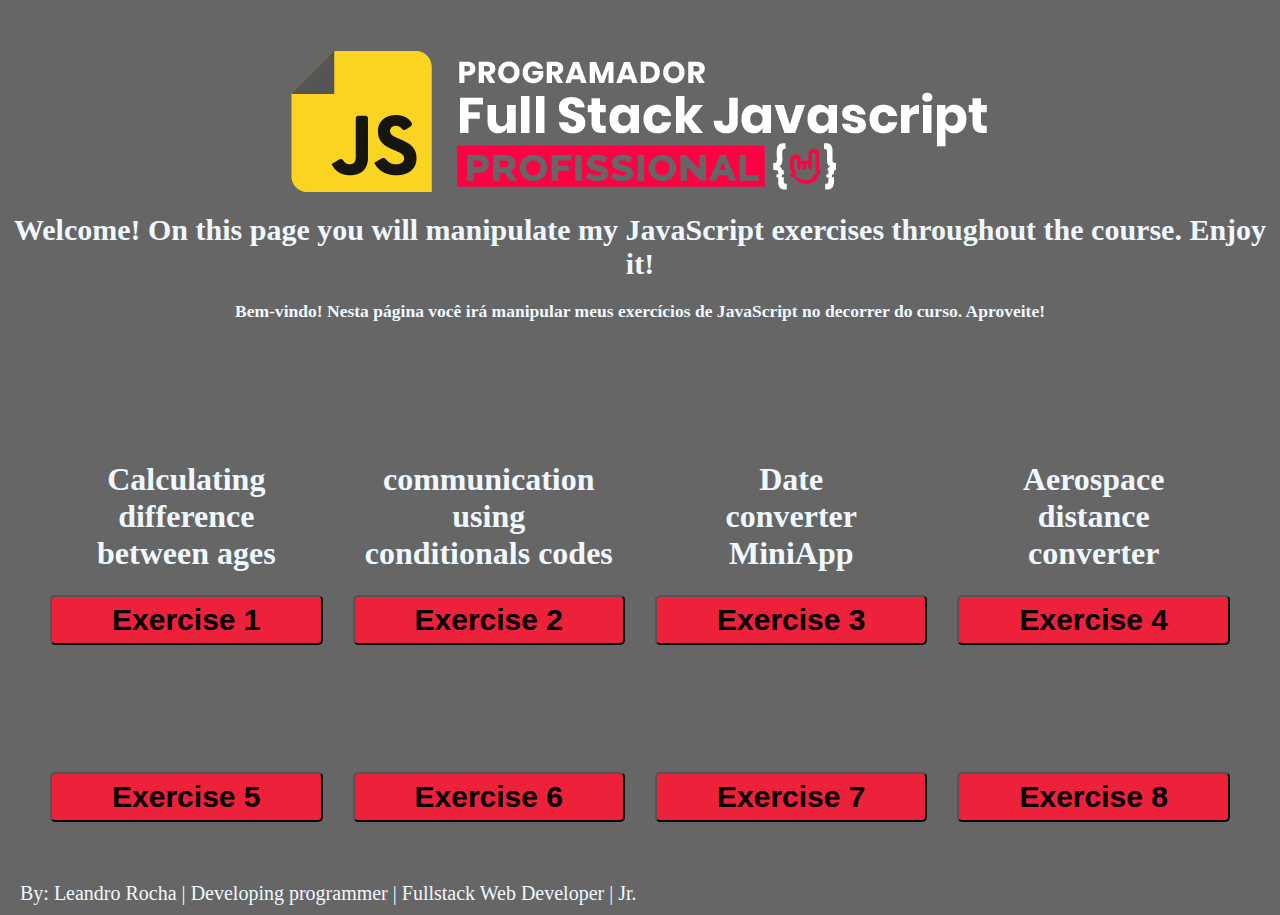
==== EXERCÍCIOS-JS-ONEBITCODE/index.html @ f03cc29b "First commit" ====
<!DOCTYPE html>
<html lang="en">
<head>
    <meta charset="UTF-8">
    <meta http-equiv="X-UA-Compatible" content="IE=edge">
    <meta name="viewport" content="width=device-width, initial-scale=1.0">
    <link rel="stylesheet" href="style.css">
    <link rel="stylesheet" href="/EXERCÍCIOS-JS-ONEBITCODE/Resposive.css">
    <title>JS EXERCISES ONEBITCODE</title>
</head>
<body>
    <div>
    <header class="logo">
        <img src="IMAGES/JS-logo-darkbgv2.png" alt="Imagem logo One Bit Code">
        <div class="home">
            <h1>Welcome! On this page you will manipulate my JavaScript exercises throughout the course. Enjoy it!</h1>
            <h3>Bem-vindo! Nesta página você irá manipular meus exercícios de JavaScript no decorrer do curso. Aproveite!</h3>  
        </div>
    </header>
    </div>
    <main> 
        <div class="btn">
        <div>
            <h1>Calculating<br>difference<br>between ages</h1>
            <a target="_blank" href="/02.JS-OUTSIDE-CONSOLE/EXERCISE/index.html">
                <button>Exercise 1</button>
            </a>       
        </div>
        <div>
            <h1>communication<br>using<br>conditionals codes</h1>
            <a target="_blank" href="/03.DATA-COMPARISON/EXERCISE/Exercise.html">
                <button>Exercise 2 <br> </button>
            </a> 
        </div>
        <div>
            <h1>Date<br>converter<br>MiniApp</h1>
            <a target="_blank" href="/03.DATA-COMPARISON/EXERCISE-2/index.html">
                <button>Exercise 3</button>
            </a> 
        </div>
        <div>
            <h1>Aerospace<br>distance<br>converter</h1>
            <a target="_blank" href="/04.SWITCH/EXERCISE/index.html">
                <button>Exercise 4</button>
            </a> 
        </div>
        <div>
            <h1> <br> <br> </h1>
        <!--<a target="_blank" href="">-->
                <button>Exercise 5</button>
            </a> 
        </div>
        <div>
            <h1> <br> <br> </h1> 
        <!--<a target="_blank" href="">-->
                <button>Exercise 6</button>
            </a> 
        </div>
        <div>
            <h1> <br> <br> </h1>
        <!--<a target="_blank" href="">-->
                <button>Exercise 7</button>
            </a> 
        </div>
        <div>
            <h1> <br> <br> </h1>
        <!--<a target="_blank" href="">-->
                <button>Exercise 8</button>
            </a> 
        </div>
    </div>
    </main>
    <footer class="footer">
        By: Leandro Rocha | Developing programmer | Fullstack Web Developer | Jr.  
    </footer>
</body>
</html>
---- EXERCÍCIOS-JS-ONEBITCODE/style.css ----
body{
    padding: 0;
    margin: 0;
    background: linear-gradient(rgba(0, 0, 0, 0.6),rgba(0, 0, 0, 0.6)100%), url("images/background.jpg");  
    animation: moveBanner 10s;
}
@keyframes moveBanner{
    0%{
        transform: translateY(10rem) rotateY(-30deg);
        opacity: 0;
    }
    100%{
        transform: translateY(0rem) rotateY(0deg);
        opacity: 1;
    }
}
.logo{
    margin-top: 50px;
    margin-bottom: 20px;
    display: flex;
    justify-content: center;
    flex-wrap: wrap;
    width: 100%;
    position: relative;
}
.home{
    text-align: center;
    color: aliceblue;
    font-size:15px;
}
button{
    margin: 1px 15px 10px 15px;
    padding: 6px 60px;
    border-radius: 5px;
    background-color: #ED213A;
    color: black;
    text-decoration: none;
    font-weight: bolder;
    font-size: 30px; 
    font-family: sans-serif;

}
.btn{
    display: flex;
    justify-content: center;
    box-sizing: border-box;
    flex-wrap: wrap;

    margin-top: 100px;
}
button:hover{
    cursor: pointer;
    color: #ED213A;
    background-color: rgba(0, 0, 0, 0.1);
    transition: 0.5s;
    border: solid #ED213A;
}

h1{
    color: aliceblue;
    text-align: center;
}
.footer{
    margin-top: 50px;
    margin-bottom: 10px;
    margin-left: 20px;
    color: aliceblue;
    font-size: 20px;
}
---- EXERCÍCIOS-JS-ONEBITCODE/Resposive.css ----
@media only screen and (max-width: 700px) {
    img {
        width: 90%;
    }
}
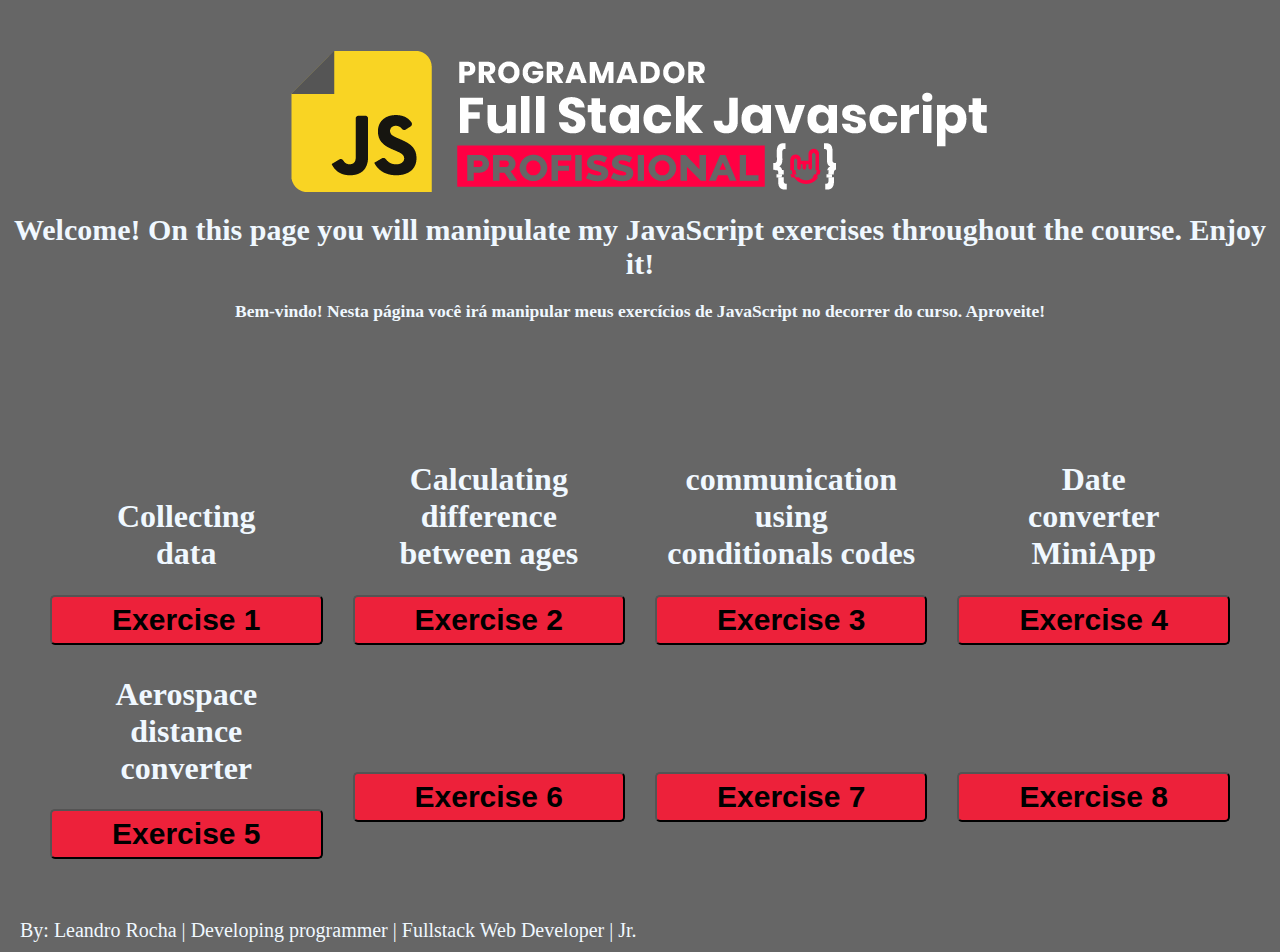
==== commit f8cfc2f0: "js" ====
--- a/EXERCÍCIOS-JS-ONEBITCODE/index.html
+++ b/EXERCÍCIOS-JS-ONEBITCODE/index.html
@@ -20,44 +20,44 @@
     </div>
     <main> 
         <div class="btn">
+            <div>
+                <h1> <br>Collecting <br>data </h1>
+            <a target="_blank" href="/01.COLLECTING-DATA/index.html">
+                    <button>Exercise 1</button>
+                </a> 
+            </div>
         <div>
             <h1>Calculating<br>difference<br>between ages</h1>
             <a target="_blank" href="/02.JS-OUTSIDE-CONSOLE/EXERCISE/index.html">
-                <button>Exercise 1</button>
+                <button>Exercise 2</button>
             </a>       
         </div>
         <div>
             <h1>communication<br>using<br>conditionals codes</h1>
             <a target="_blank" href="/03.DATA-COMPARISON/EXERCISE/Exercise.html">
-                <button>Exercise 2 <br> </button>
+                <button>Exercise 3<br> </button>
             </a> 
         </div>
         <div>
             <h1>Date<br>converter<br>MiniApp</h1>
             <a target="_blank" href="/03.DATA-COMPARISON/EXERCISE-2/index.html">
-                <button>Exercise 3</button>
+                <button>Exercise 4</button>
             </a> 
         </div>
         <div>
             <h1>Aerospace<br>distance<br>converter</h1>
             <a target="_blank" href="/04.SWITCH/EXERCISE/index.html">
-                <button>Exercise 4</button>
+                <button>Exercise 5</button>
             </a> 
         </div>
         <div>
             <h1> <br> <br> </h1>
         <!--<a target="_blank" href="">-->
-                <button>Exercise 5</button>
+                <button>Exercise 6</button>
             </a> 
         </div>
         <div>
             <h1> <br> <br> </h1> 
-        <!--<a target="_blank" href="">-->
-                <button>Exercise 6</button>
-            </a> 
-        </div>
-        <div>
-            <h1> <br> <br> </h1>
         <!--<a target="_blank" href="">-->
                 <button>Exercise 7</button>
             </a> 
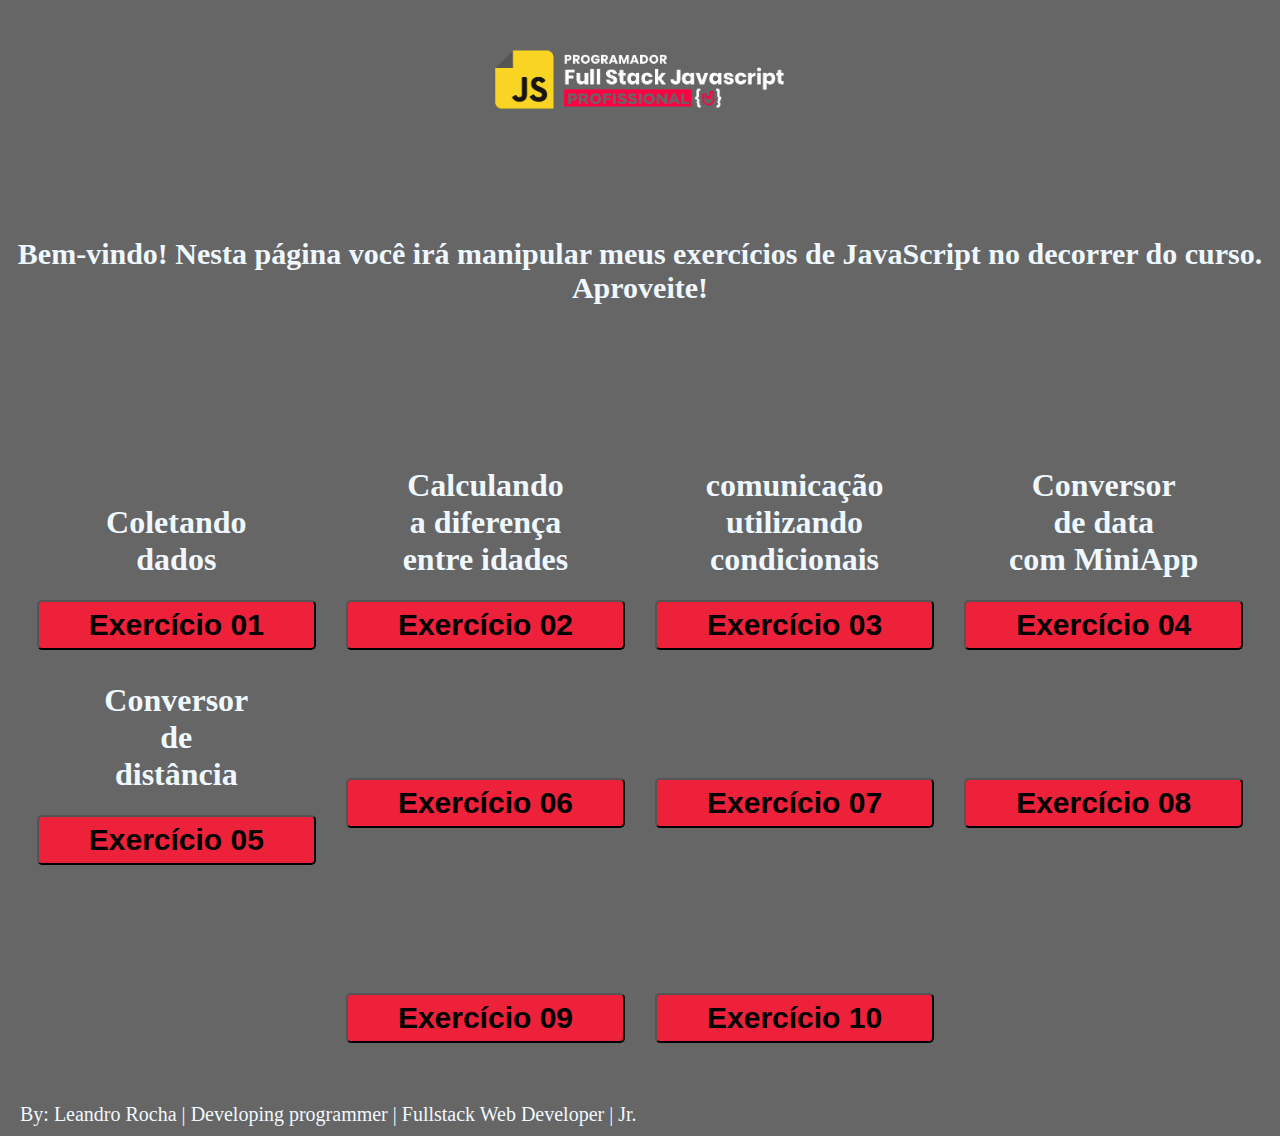
==== commit 28ca24c3: "Primeiro commit" ====
--- a/EXERCÍCIOS-JS-ONEBITCODE/index.html
+++ b/EXERCÍCIOS-JS-ONEBITCODE/index.html
@@ -11,61 +11,80 @@
 <body>
     <div>
     <header class="logo">
-        <img src="IMAGES/JS-logo-darkbgv2.png" alt="Imagem logo One Bit Code">
+        <img src="IMAGES/JS-logo-darkbgv2.png" alt="Imagem logo One Bit Code" width="290px">
         <div class="home">
-            <h1>Welcome! On this page you will manipulate my JavaScript exercises throughout the course. Enjoy it!</h1>
-            <h3>Bem-vindo! Nesta página você irá manipular meus exercícios de JavaScript no decorrer do curso. Aproveite!</h3>  
+            <h1><!--Welcome! On this page you will manipulate my JavaScript exercises throughout the course. Enjoy it!</h1>-->
+<br><br>
+<div>
+            <h4>Bem-vindo! Nesta página você irá manipular meus exercícios de JavaScript no decorrer do curso. Aproveite!</h4> </div> 
         </div>
     </header>
     </div>
     <main> 
         <div class="btn">
             <div>
-                <h1> <br>Collecting <br>data </h1>
-            <a target="_blank" href="/01.COLLECTING-DATA/index.html">
-                    <button>Exercise 1</button>
+                <h1> <br>Coletando <br>dados </h1>
+            <!--<h1> <br>Collecting <br>data </h1>--> 
+            <a target="_blank" href="/05.JavaScript/01.COLLECTING-DATA/index.html">
+                    <button>Exercício 01</button>
                 </a> 
             </div>
         <div>
-            <h1>Calculating<br>difference<br>between ages</h1>
-            <a target="_blank" href="/02.JS-OUTSIDE-CONSOLE/EXERCISE/index.html">
-                <button>Exercise 2</button>
+            <h1>Calculando<br>a diferença<br>entre idades</h1>
+            <!--<h1>Calculating<br>difference<br>between ages</h1>-->
+            <a target="_blank" href="/05.JavaScript/02.JS-OUTSIDE-CONSOLE/EXERCISE/index.html">
+                <button>Exercício 02</button>
             </a>       
         </div>
         <div>
-            <h1>communication<br>using<br>conditionals codes</h1>
-            <a target="_blank" href="/03.DATA-COMPARISON/EXERCISE/Exercise.html">
-                <button>Exercise 3<br> </button>
+            <h1>comunicação<br>utilizando<br>condicionais</h1>
+            <!--<h1>communication<br>using<br>conditionals codes</h1>-->
+            <a target="_blank" href="/05.JavaScript/03.DATA-COMPARISON/EXERCISE/Exercise.html">
+                <button>Exercício 03<br> </button>
             </a> 
         </div>
         <div>
-            <h1>Date<br>converter<br>MiniApp</h1>
-            <a target="_blank" href="/03.DATA-COMPARISON/EXERCISE-2/index.html">
-                <button>Exercise 4</button>
+            <h1>Conversor<br>de data<br> com MiniApp</h1>
+            <!--<h1>Date<br>converter<br>MiniApp</h1>-->
+            <a target="_blank" href="/05.JavaScript/03.DATA-COMPARISON/EXERCISE-2/index.html">
+                <button>Exercício 04</button>
             </a> 
         </div>
         <div>
-            <h1>Aerospace<br>distance<br>converter</h1>
-            <a target="_blank" href="/04.SWITCH/EXERCISE/index.html">
-                <button>Exercise 5</button>
+            <h1>Conversor<br>de<br>distância</h1>
+            <!--<h1>Aerospace<br>distance<br>converter</h1>-->
+            <a target="_blank" href="/05.JavaScript/04.SWITCH/EXERCISE/index.html">
+                <button>Exercício 05</button>
             </a> 
         </div>
         <div>
             <h1> <br> <br> </h1>
         <!--<a target="_blank" href="">-->
-                <button>Exercise 6</button>
+                <button>Exercício 06</button>
             </a> 
         </div>
         <div>
             <h1> <br> <br> </h1> 
         <!--<a target="_blank" href="">-->
-                <button>Exercise 7</button>
+                <button>Exercício 07</button>
             </a> 
         </div>
         <div>
             <h1> <br> <br> </h1>
         <!--<a target="_blank" href="">-->
-                <button>Exercise 8</button>
+                <button>Exercício 08</button>
+            </a> 
+        </div>
+        <div>
+            <h1> <br> <br> </h1>
+        <!--<a target="_blank" href="">-->
+                <button>Exercício 09</button>
+            </a> 
+        </div>
+        <div>
+            <h1> <br> <br> </h1>
+        <!--<a target="_blank" href="">-->
+                <button>Exercício 10</button>
             </a> 
         </div>
     </div>
--- a/EXERCÍCIOS-JS-ONEBITCODE/style.css
+++ b/EXERCÍCIOS-JS-ONEBITCODE/style.css
@@ -31,7 +31,7 @@
 }
 button{
     margin: 1px 15px 10px 15px;
-    padding: 6px 60px;
+    padding: 6px 50px;
     border-radius: 5px;
     background-color: #ED213A;
     color: black;
@@ -46,7 +46,6 @@
     justify-content: center;
     box-sizing: border-box;
     flex-wrap: wrap;
-
     margin-top: 100px;
 }
 button:hover{
--- a/EXERCÍCIOS-JS-ONEBITCODE/Resposive.css
+++ b/EXERCÍCIOS-JS-ONEBITCODE/Resposive.css
@@ -1,5 +1,5 @@
 @media only screen and (max-width: 700px) {
     img {
-        width: 90%;
+        width: 90%;    
     }
-}+}
